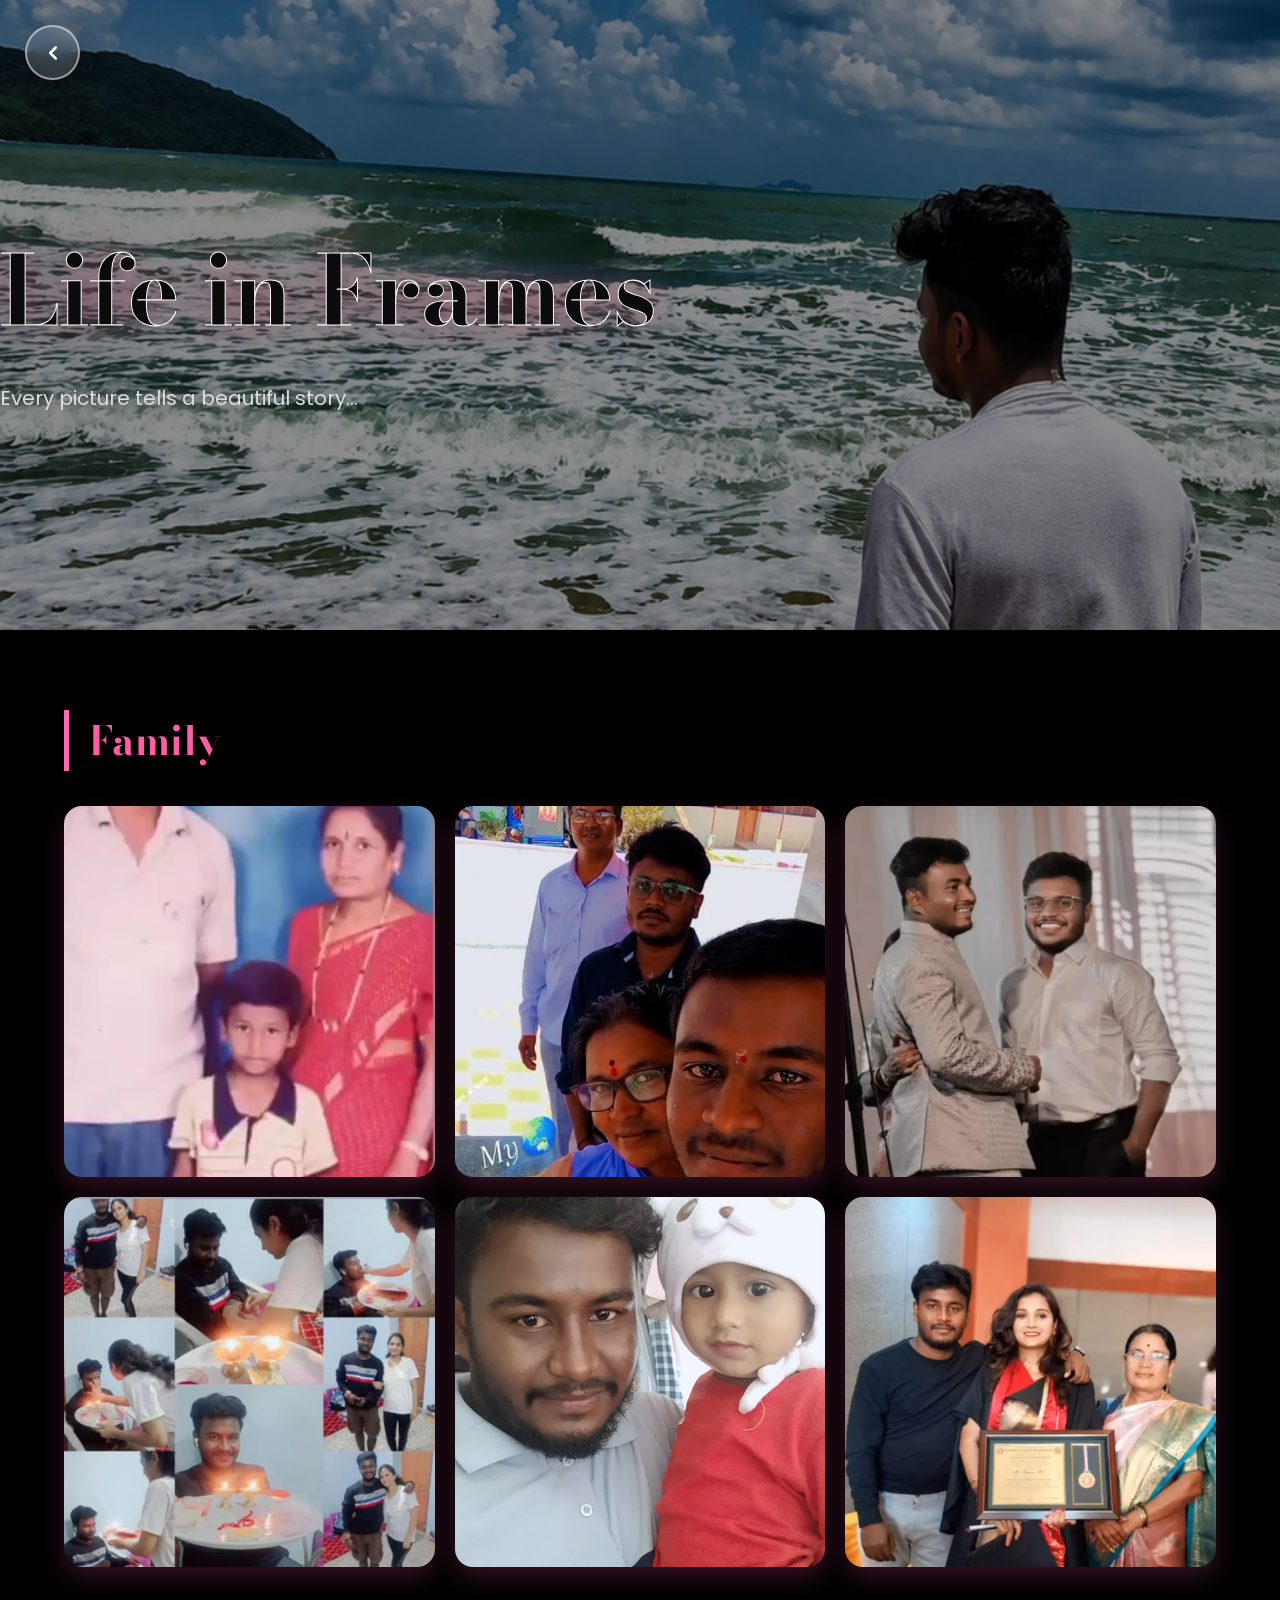
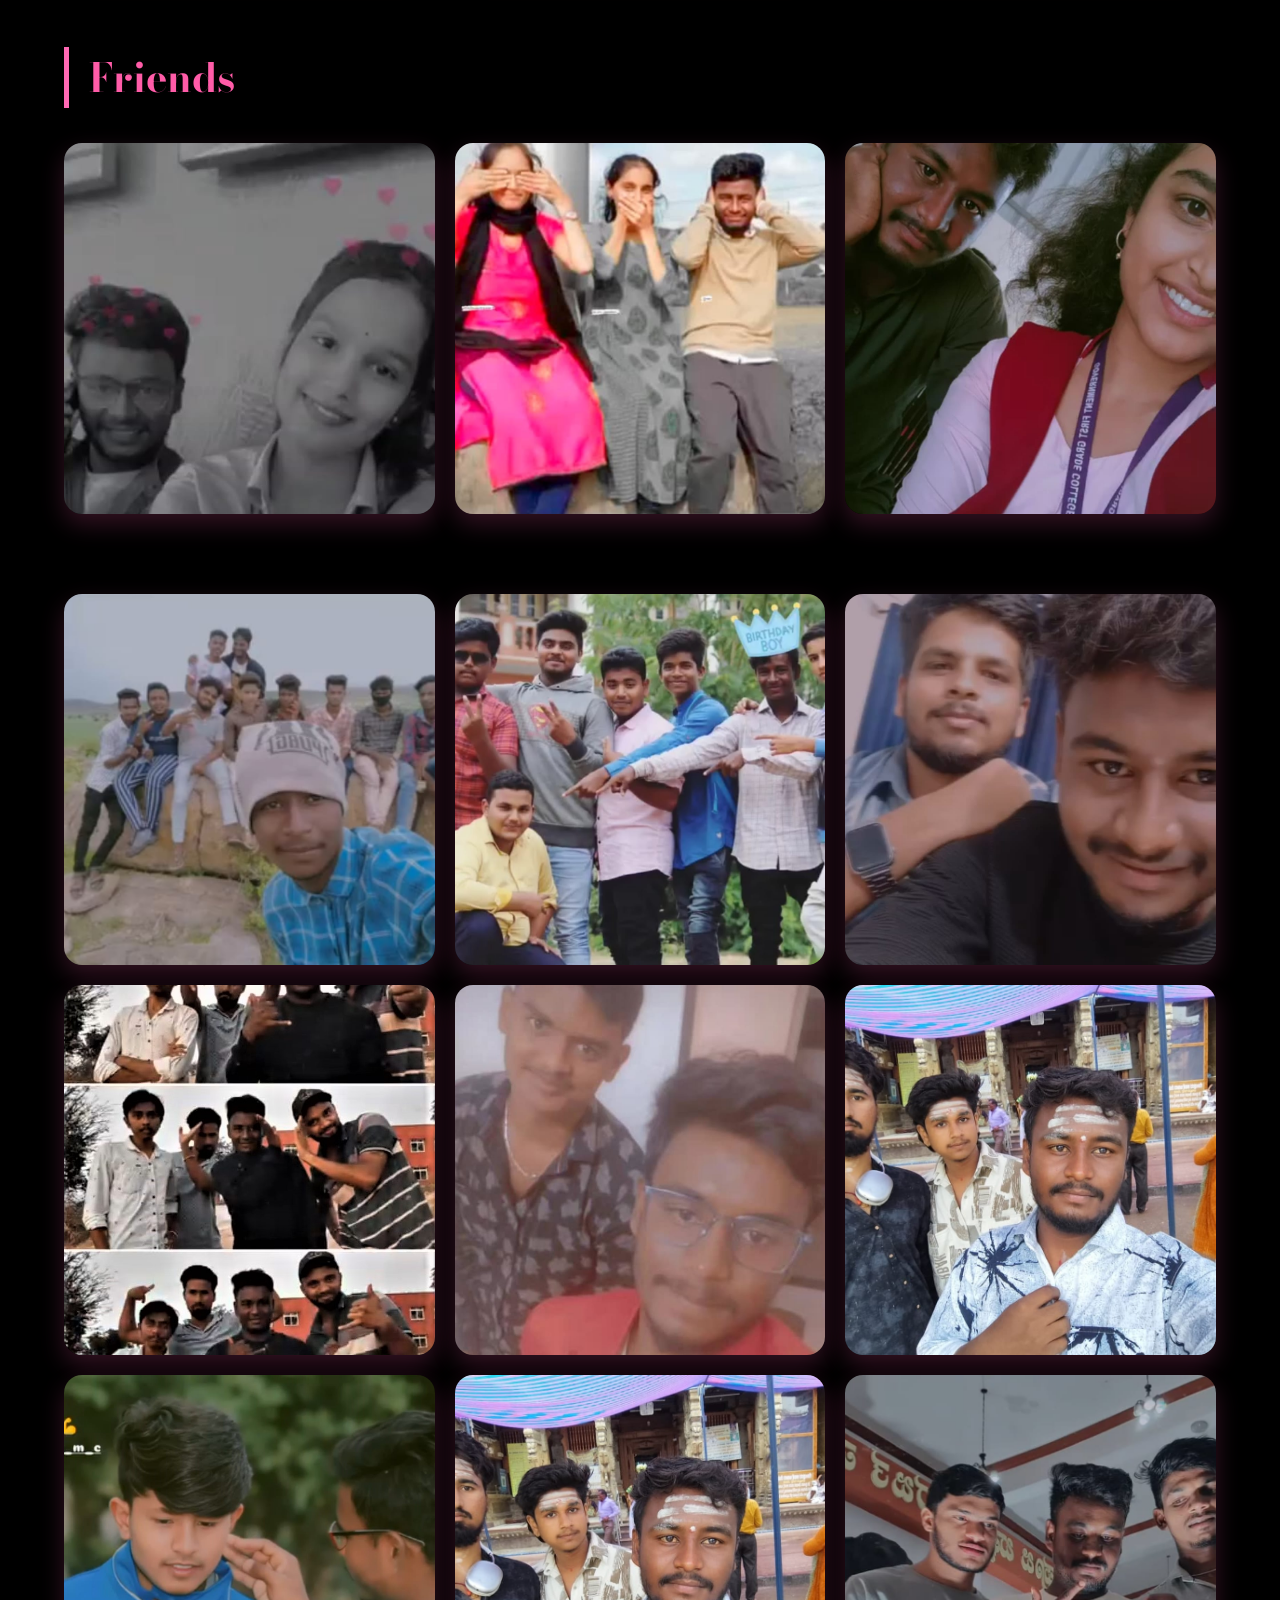
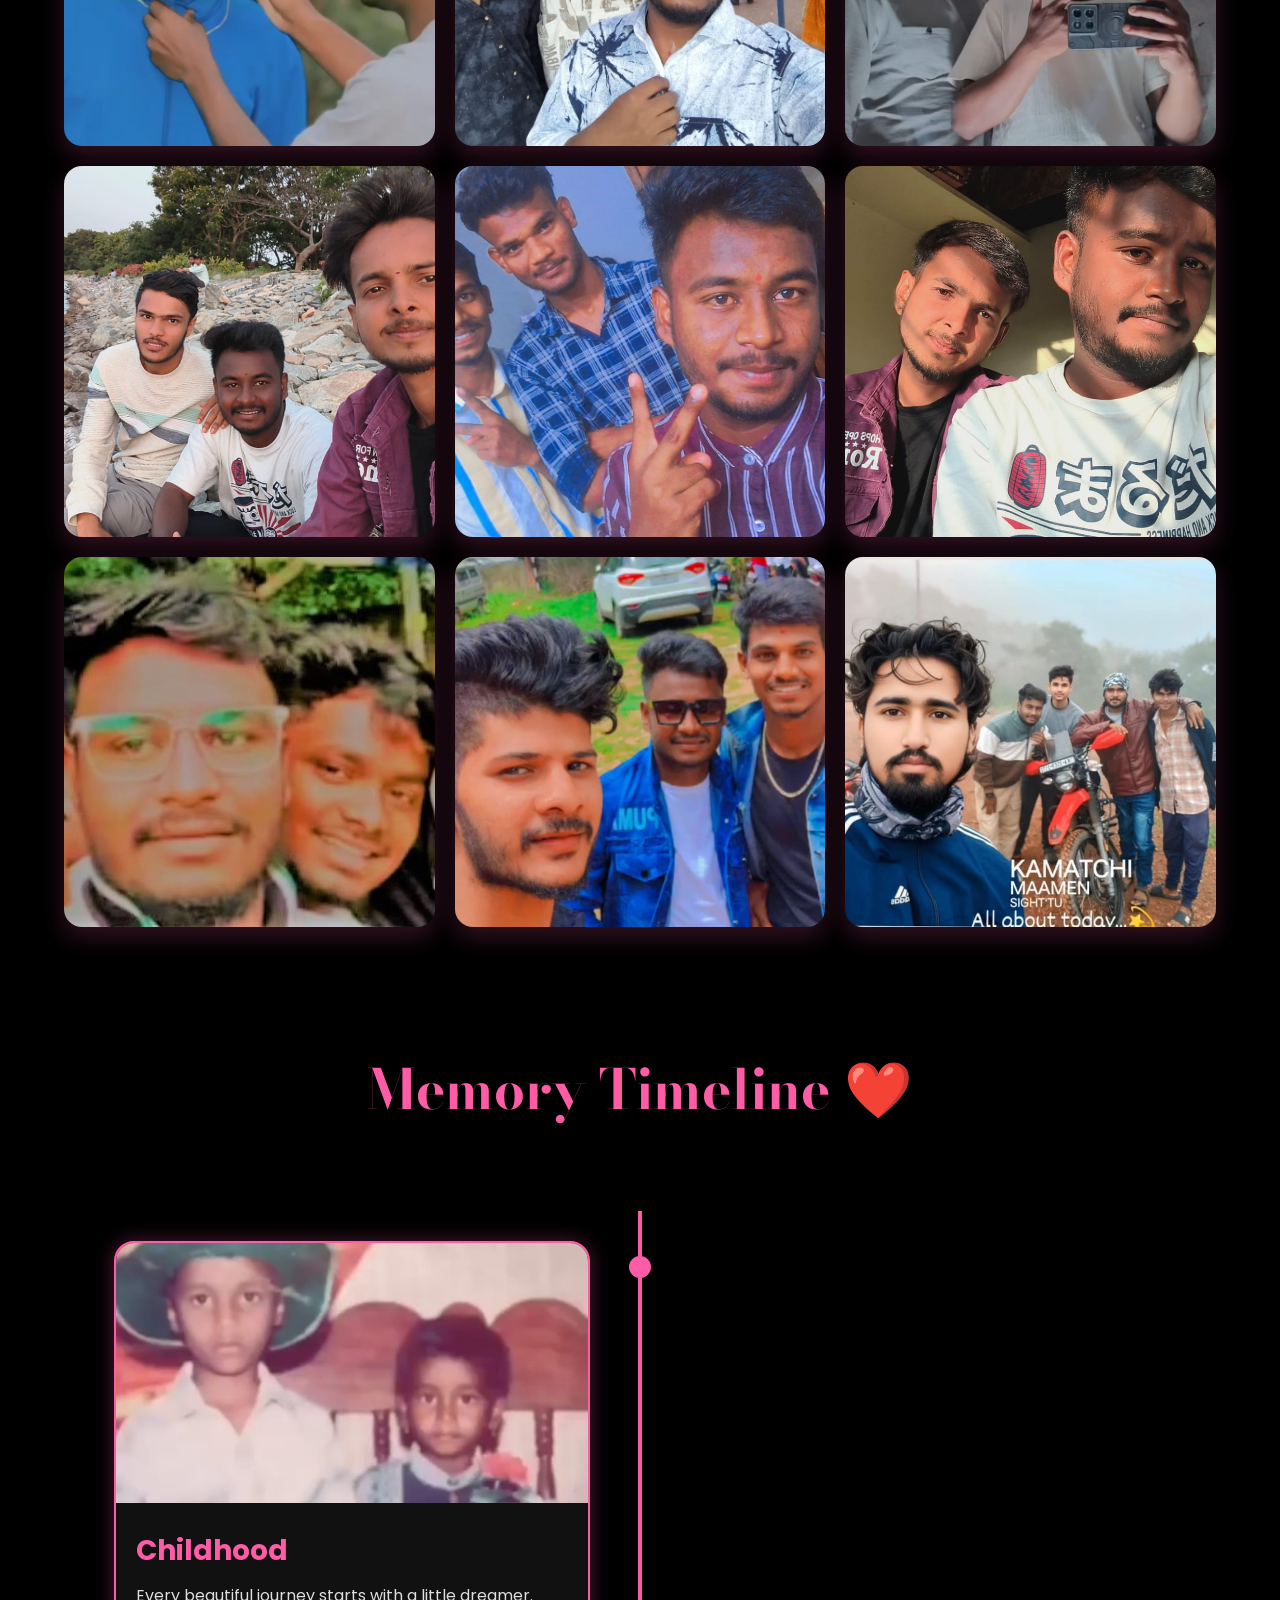
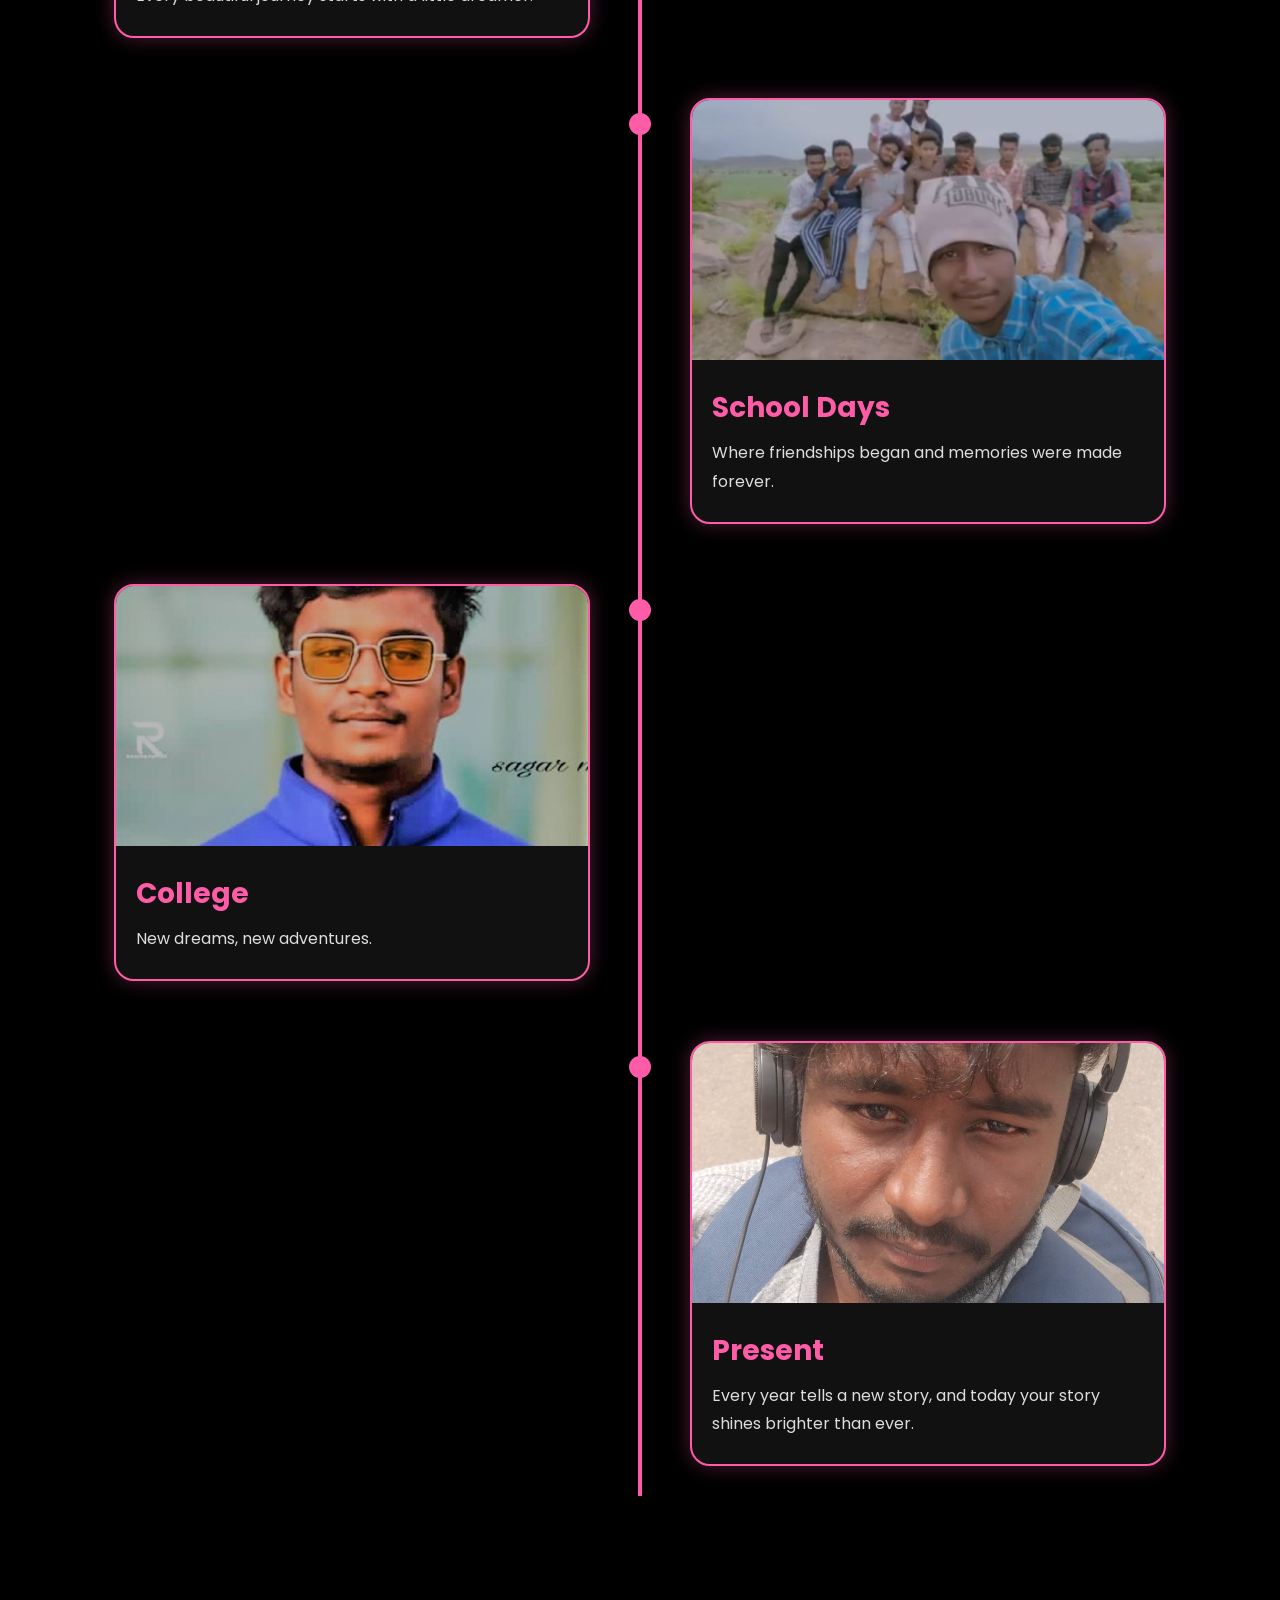
==== gallery.html @ 1fb97c7b "first" ====
<!DOCTYPE html>
<html lang="en">
<head>
    <meta charset="UTF-8">
    <meta name="viewport" content="width=device-width, initial-scale=1.0">
    <title>Gallery </title>

    <link rel="stylesheet" href="css/gallery.css">

    <link href="https://fonts.googleapis.com/css2?family=Bodoni+Moda:wght@700&family=Poppins:wght@300;400;500;600&display=swap" rel="stylesheet">
</head>
<body>

<!-- Hero -->
<a href="home.html" class="back-btn">
    <svg width="22" height="22" viewBox="0 0 24 24" fill="none">
        <path d="M15 18L9 12L15 6"
              stroke="white"
              stroke-width="2.8"
              stroke-linecap="round"
              stroke-linejoin="round"/>
    </svg>
</a><section class="hero">

    <h1>Life in Frames </h1>

    <p>
        Every picture tells a beautiful story...                                     
    </p>

</section>

<!-- ================= FAMILY ================= -->

<section class="gallery-section">

    <h2> Family</h2>

    <div class="gallery">
<img src="images/z15.jpeg" alt="">
        <img src="images/fam.jpeg" alt="">
        <img src="images/f1.jpeg" alt="">
        <img src="images/f3.jpeg" alt="">
        <img src="images/f4.jpeg" alt="">
        
        <img src="images/f2.jpeg" alt="">

    </div>

     <div id="eggLayer"></div>
</section>

<!-- ================= FRIENDS ================= -->

<section class="gallery-section">

    <h2> Friends</h2>

    <div class="gallery">

        <img src="images/z14.jpeg" alt="">
        <img src="images/z16.jpeg" alt="">
        <img src="images/z10.jpeg" alt="">

    </div>

     <div id="eggLayer"></div>
</section>

<!-- ================= BIRTHDAY ================= -->

<section class="gallery-section">

    <div class="gallery">

        <img src="images/z5.jpeg" alt="">
        <img src="images/z9.jpeg" alt="">
        <img src="images/z3.jpeg" alt="">
        <img src="images/s3.jpeg" alt="">
           <img src="images/z1.jpeg" alt="">
           <img src="images/s4.jpeg" alt="">
           <img src="images/z7.jpeg" alt="">
<img src="images/s4.jpeg" alt="">
        <img src="images/s2.jpeg" alt="">
        <img src="images/s1.jpeg" alt="">
        <img src="images/s5.jpeg" alt="">
        <img src="images/p4.jpeg" alt="">
        <img src="images/z20.jpeg" alt="">
        <img src="images/z11.jpeg" alt="">
        <img src="images/z2.jpeg" alt="">
    </div>

     <div id="eggLayer"></div>
</section>

<!-- ================= TIMELINE ================= -->

<section class="timeline-section">

    <h2>Memory Timeline ❤️</h2>

    <div class="timeline">

        <!-- 1 -->

        <div class="container left">

            <div class="content">

                <img src="images/z8.jpeg">

                <h3>Childhood</h3>

                <p>
                    Every beautiful journey starts with a little dreamer.
                </p>

            </div>

        </div>

        <!-- 2 -->

        <div class="container right">

            <div class="content">

                <img src="images/z5.jpeg">

                <h3>School Days</h3>

                <p>
                    Where friendships began and memories were made forever.
                </p>

            </div>

        </div>

        <!-- 3 -->

        <div class="container left">

            <div class="content">

                <img src="images/p6.jpeg">

                <h3>College</h3>

                <p>
                    New dreams, new adventures.
                </p>

            </div>

        </div>

        <!-- 4 -->

        <div class="container right">

            <div class="content">

                <img src="images/p9.jpeg">

                <h3>Present</h3>

                <p>
                   Every year tells a new story, and today your story shines brighter than ever.
                </p>

            </div>

        </div>

    </div>


</section>

<!-- Image Popup -->

<div class="popup">

    <span class="close">&times;</span>

    <img class="popup-img">

</div>

<script src="js/gallery.js"></script>

</body>
</html>
---- css/gallery.css ----
*{
    margin:0;
    padding:0;
    box-sizing:border-box;
}

html{
    scroll-behavior:smooth;
}

body{

    background:#000;
    color:#fff;
    font-family:'Poppins',sans-serif;
    overflow-x:hidden;
}

/* Hero */

.hero{
 background: linear-gradient(rgba(0,0,0,0.45), rgba(0,0,0,0.45)),
                url("../images/p111.png");
    background-size: cover;
    background-position: center;
    background-repeat: no-repeat;

    min-height:70vh;

    display:flex;

    flex-direction:column;

    justify-content:center;
align-items: flex-start;
    text-align:center;

    
}

.hero h1{

    font-family:'Bodoni Moda',serif;

    font-size:clamp(3rem,8vw,6rem);

    color:#0c0b0b;
-webkit-text-stroke: 1px white;
    text-shadow:
    
    0 0 35px #9c4c64;

    margin-bottom:20px;
}

.hero p{

    color:#ddd;

    font-size:20px;

    max-width:700px;
}

/* Sections */

.gallery-section{

    width:90%;

    max-width:1300px;

    margin:80px auto;
}

.gallery-section h2{

    font-size:40px;

    color:#ff5ca8;

    margin-bottom:35px;

    font-family:'Bodoni Moda',serif;

    border-left:5px solid hotpink;

    padding-left:20px;
}

/* Instagram Grid */

.gallery{

    display:grid;

    grid-template-columns:repeat(3,1fr);

    gap:20px;
}

.gallery img{

    width:100%;

    aspect-ratio:1/1;

    object-fit:cover;

    border-radius:18px;

    cursor:pointer;

    transition:.4s;

    box-shadow:
    0 10px 25px rgba(255,92,168,.2);
}

.gallery img:hover{

    transform:scale(1.05);

    box-shadow:
    0 15px 40px rgba(255,92,168,.5);
}

/* Fade Animation */

.gallery img{

    opacity:0;

    transform:translateY(50px);

    transition:1s;
}

.gallery img.show{

    opacity:1;

    transform:translateY(0);
}

/* ============================= */
/* TIMELINE */
/* ============================= */

.timeline-section{

    width:90%;

    max-width:1200px;

    margin:120px auto;
}

.timeline-section h2{

    text-align:center;

    color:#ff5ca8;

    font-family:'Bodoni Moda',serif;

    font-size:55px;

    margin-bottom:80px;
}

.timeline{

    position:relative;
}

.timeline::after{

    content:"";

    position:absolute;

    width:4px;

    background:#ff5ca8;

    top:0;

    bottom:0;

    left:50%;

    transform:translateX(-50%);
}

.container{

    position:relative;

    width:50%;

    padding:30px 50px;
}

.left{

    left:0;
}

.right{

    left:50%;
}

.content{

    background:#111;

    border:2px solid #ff5ca8;

    border-radius:20px;

    overflow:hidden;

    box-shadow:0 0 20px rgba(255,92,168,.3);

    transition:.4s;
}

.content:hover{

    transform:translateY(-8px);
}

.content img{

    width:100%;

    height:260px;

    object-fit:cover;
}

.content h3{

    color:#ff5ca8;

    padding:20px 20px 10px;

    font-size:28px;
}

.content p{

    color:#ddd;

    padding:0 20px 25px;

    line-height:1.8;
}

/* Timeline Circle */

.container::after{

    content:"";

    position:absolute;

    width:22px;

    height:22px;

    border-radius:50%;

    background:#ff5ca8;

    top:45px;

    z-index:10;
}

.left::after{

    right:-11px;
}

.right::after{

    left:-11px;
}

/* ============================= */
/* POPUP */
/* ============================= */

.popup{

    position:fixed;

    inset:0;

    background:rgba(0,0,0,.9);

    display:none;

    justify-content:center;

    align-items:center;

    z-index:9999;
}

.popup img{

    max-width:90%;

    max-height:90%;

    border-radius:20px;
}

.close{

    position:absolute;

    top:25px;

    right:35px;

    font-size:45px;

    color:white;

    cursor:pointer;
}

/* ============================= */
/* MOBILE */
/* ============================= */

@media(max-width:900px){

.gallery{

    grid-template-columns:repeat(2,1fr);
}

.timeline::after{

    left:25px;
}

.container{

    width:100%;

    left:0;

    padding-left:70px;

    padding-right:20px;

    margin-bottom:50px;
}

.left::after,
.right::after{

    left:14px;
}

.timeline-section h2{

    font-size:42px;
}

.content h3{

    font-size:24px;
}

}

@media(max-width:600px){

.hero h1{

    font-size:50px;
}

.hero p{

    font-size:16px;
}

.gallery{

    grid-template-columns:1fr;
}

.gallery-section h2{

    font-size:32px;
}

.timeline-section h2{

    font-size:34px;
}

.content img{

    height:220px;
}

.content h3{

    font-size:22px;
}

.content p{

    font-size:15px;
}

}

#eggLayer{
    position:absolute;
    inset:0;
    pointer-events:none;
}

.egg-card{
    position:absolute;
    text-align:center;
    pointer-events:auto;
    transition:opacity .5s;
}

.egg{
    width:120px;
    cursor:pointer;
}

.break-text{
    color:white;
    font-weight:bold;
    margin-top:8px;
    text-shadow:2px 2px 5px black;
}

.message{
    display:none;
    width:180px;
    margin-top:10px;
    padding:12px;
   
    color:#f6f3f5;
    border-radius:15px;
    font-weight:bold;
    text-align:center;
}

.shake{
    animation:shake .5s infinite;
}

@keyframes shake{
    0%{transform:rotate(0deg);}
    25%{transform:rotate(8deg);}
    50%{transform:rotate(-8deg);}
    75%{transform:rotate(8deg);}
    100%{transform:rotate(0deg);}
}

#eggLayer{
    position:fixed;
    top:0;
    left:0;
    width:100%;
    height:100%;
    pointer-events:none;
    z-index:9999;
}

.egg-card{
    position:absolute;
    pointer-events:auto;
}

.back-btn{
    position: fixed;
    top: 25px;
    left: 25px;

    width: 55px;
    height: 55px;

    display: flex;
    justify-content: center;
    align-items: center;

    background: rgba(255,255,255,0.15);
    backdrop-filter: blur(12px);

    color: white;
    font-size: 30px;
    font-weight: bold;
    text-decoration: none;

    border: 2px solid rgba(255,255,255,0.5);
    border-radius: 50%;

    box-shadow: 0 8px 20px rgba(0,0,0,0.3);

    transition: all .3s ease;

    z-index: 9999;
}

.back-btn:hover{
    background: #070506;
    border-color: #f1ecec;
    transform: scale(1.15);
}

.back-btn:active{
    transform: scale(0.95);
}

/* ---------- Global Responsive ---------- */

*{
    box-sizing:border-box;
}

html{
    overflow-x:hidden;
}

body{
    overflow-x:hidden;
}

img,
video{
    max-width:100%;
    height:auto;
}

button{
    cursor:pointer;
}

@media (max-width:768px){

    body{
        overflow-x:hidden;
    }

    h1{
        font-size:34px;
    }

    h2{
        font-size:28px;
    }

    h3{
        font-size:22px;
    }

    p{
        font-size:16px;
        line-height:1.8;
    }

    button{
        width:90%;
        max-width:300px;
        padding:14px;
    }

}
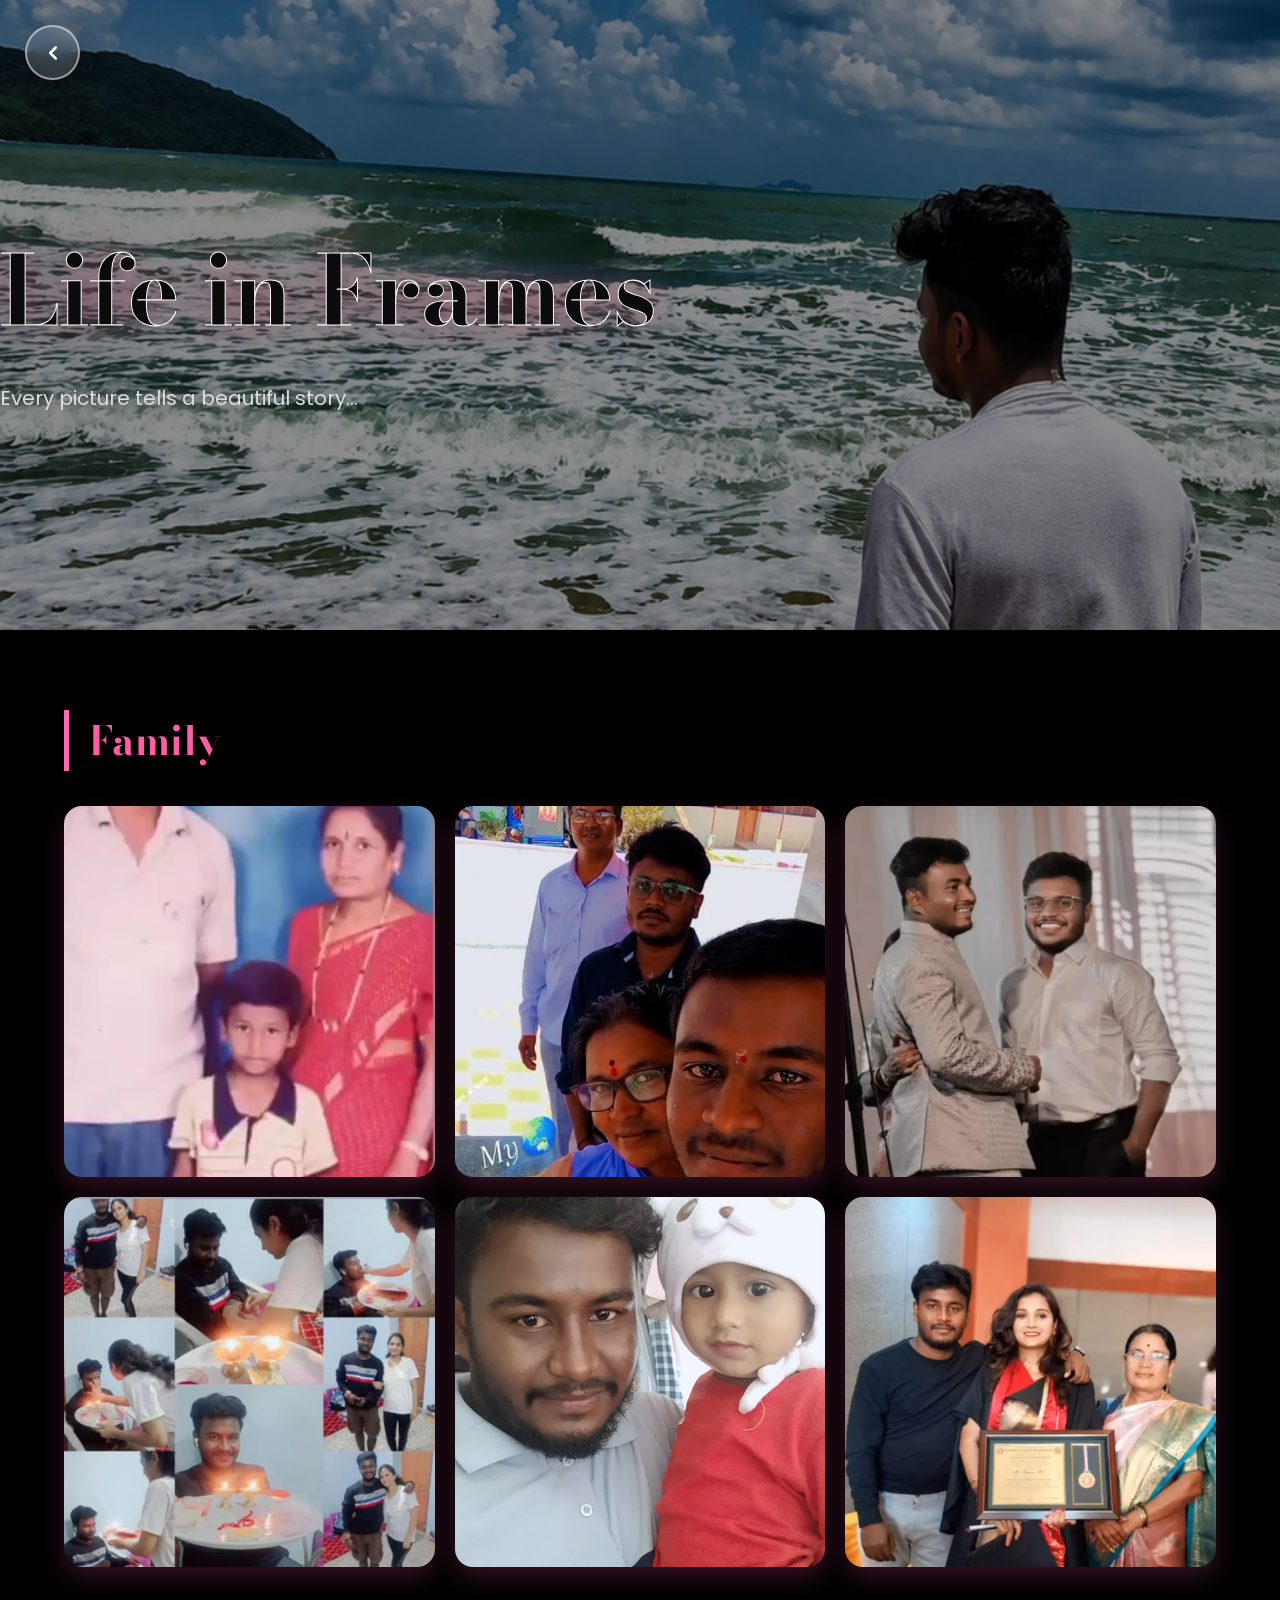
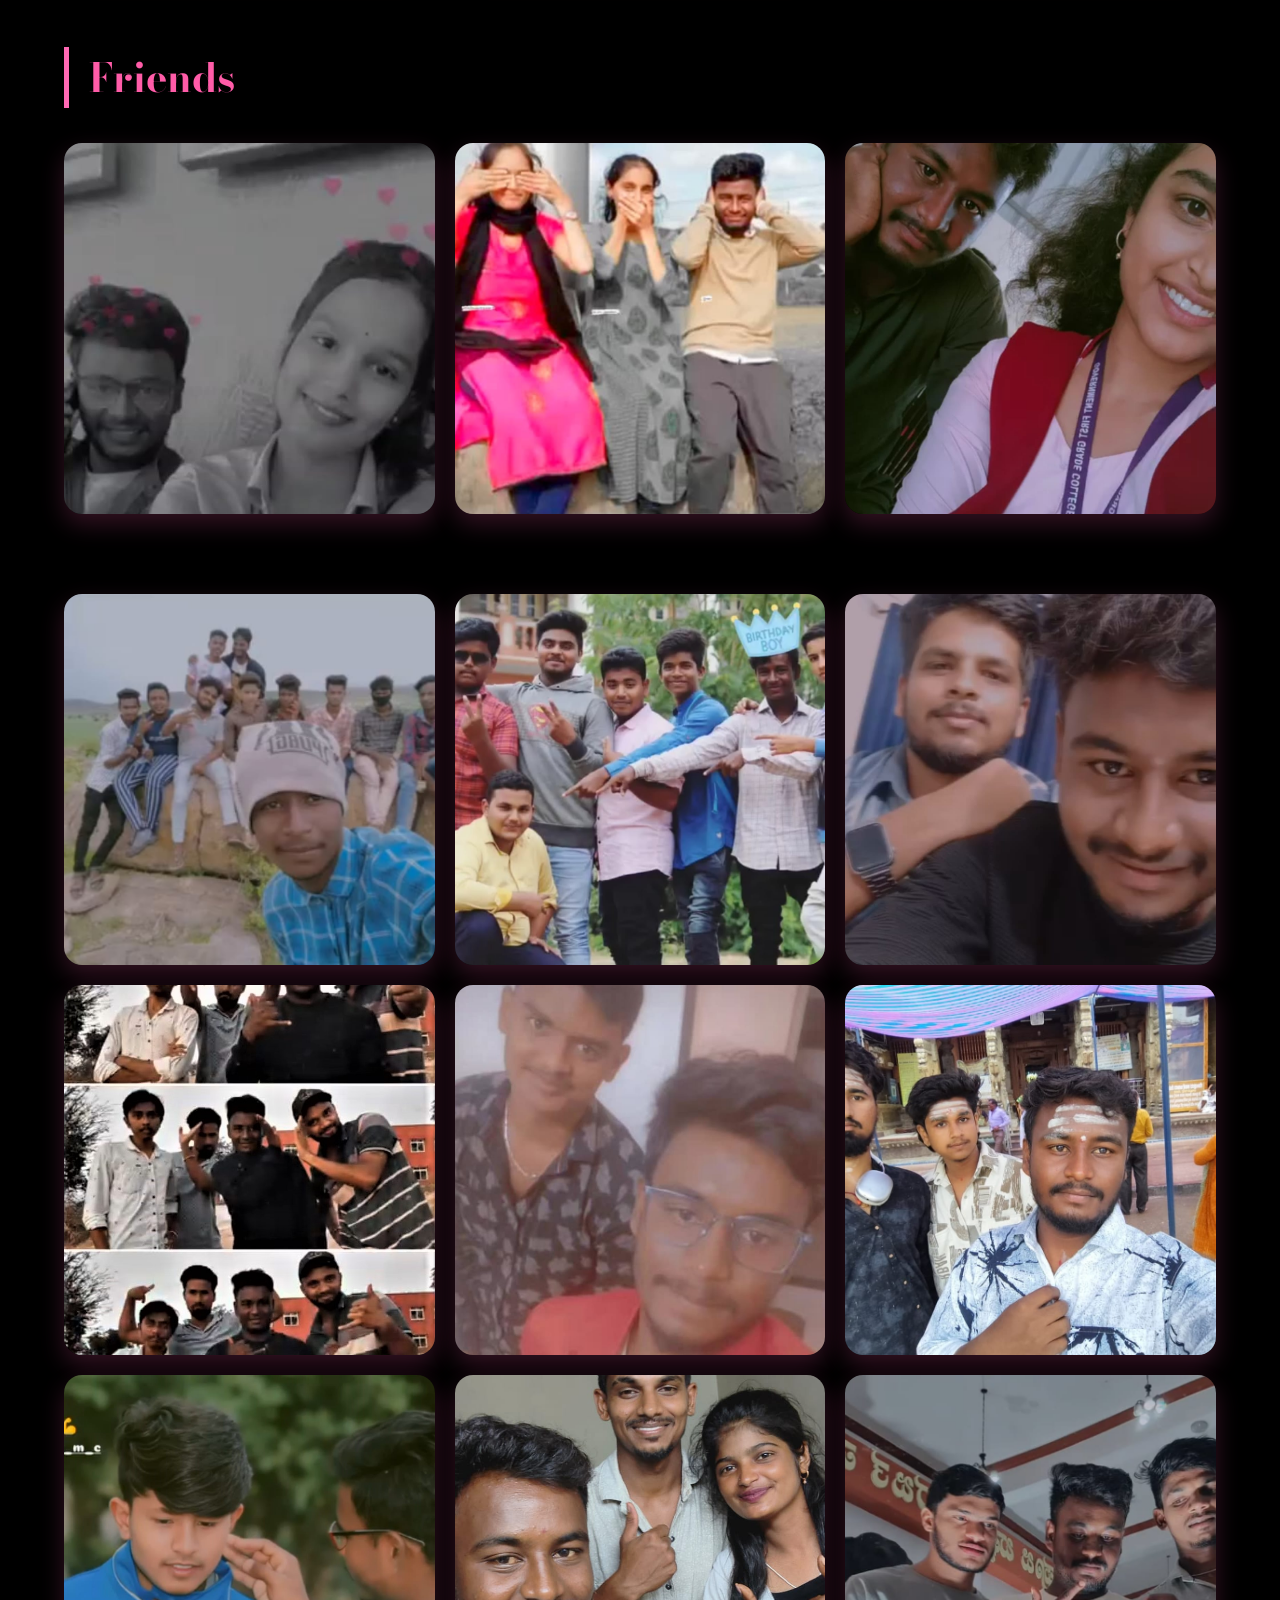
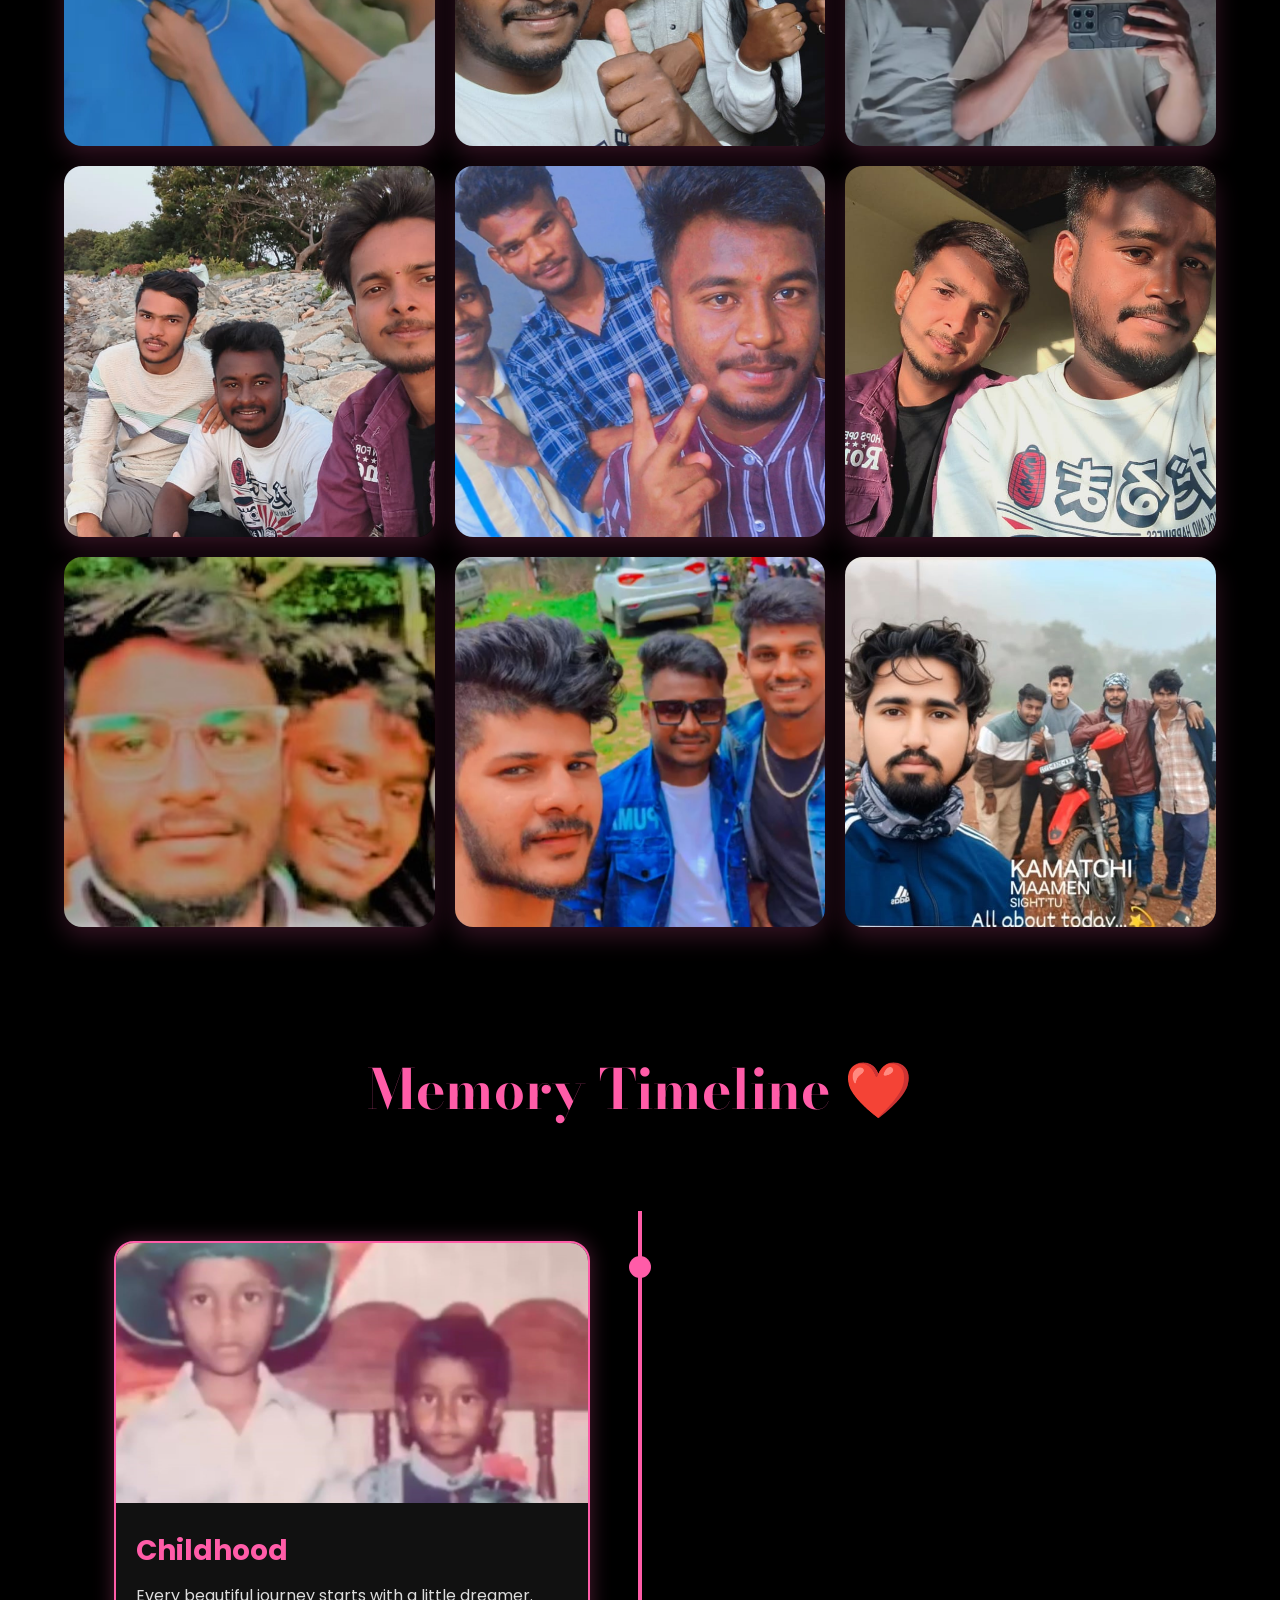
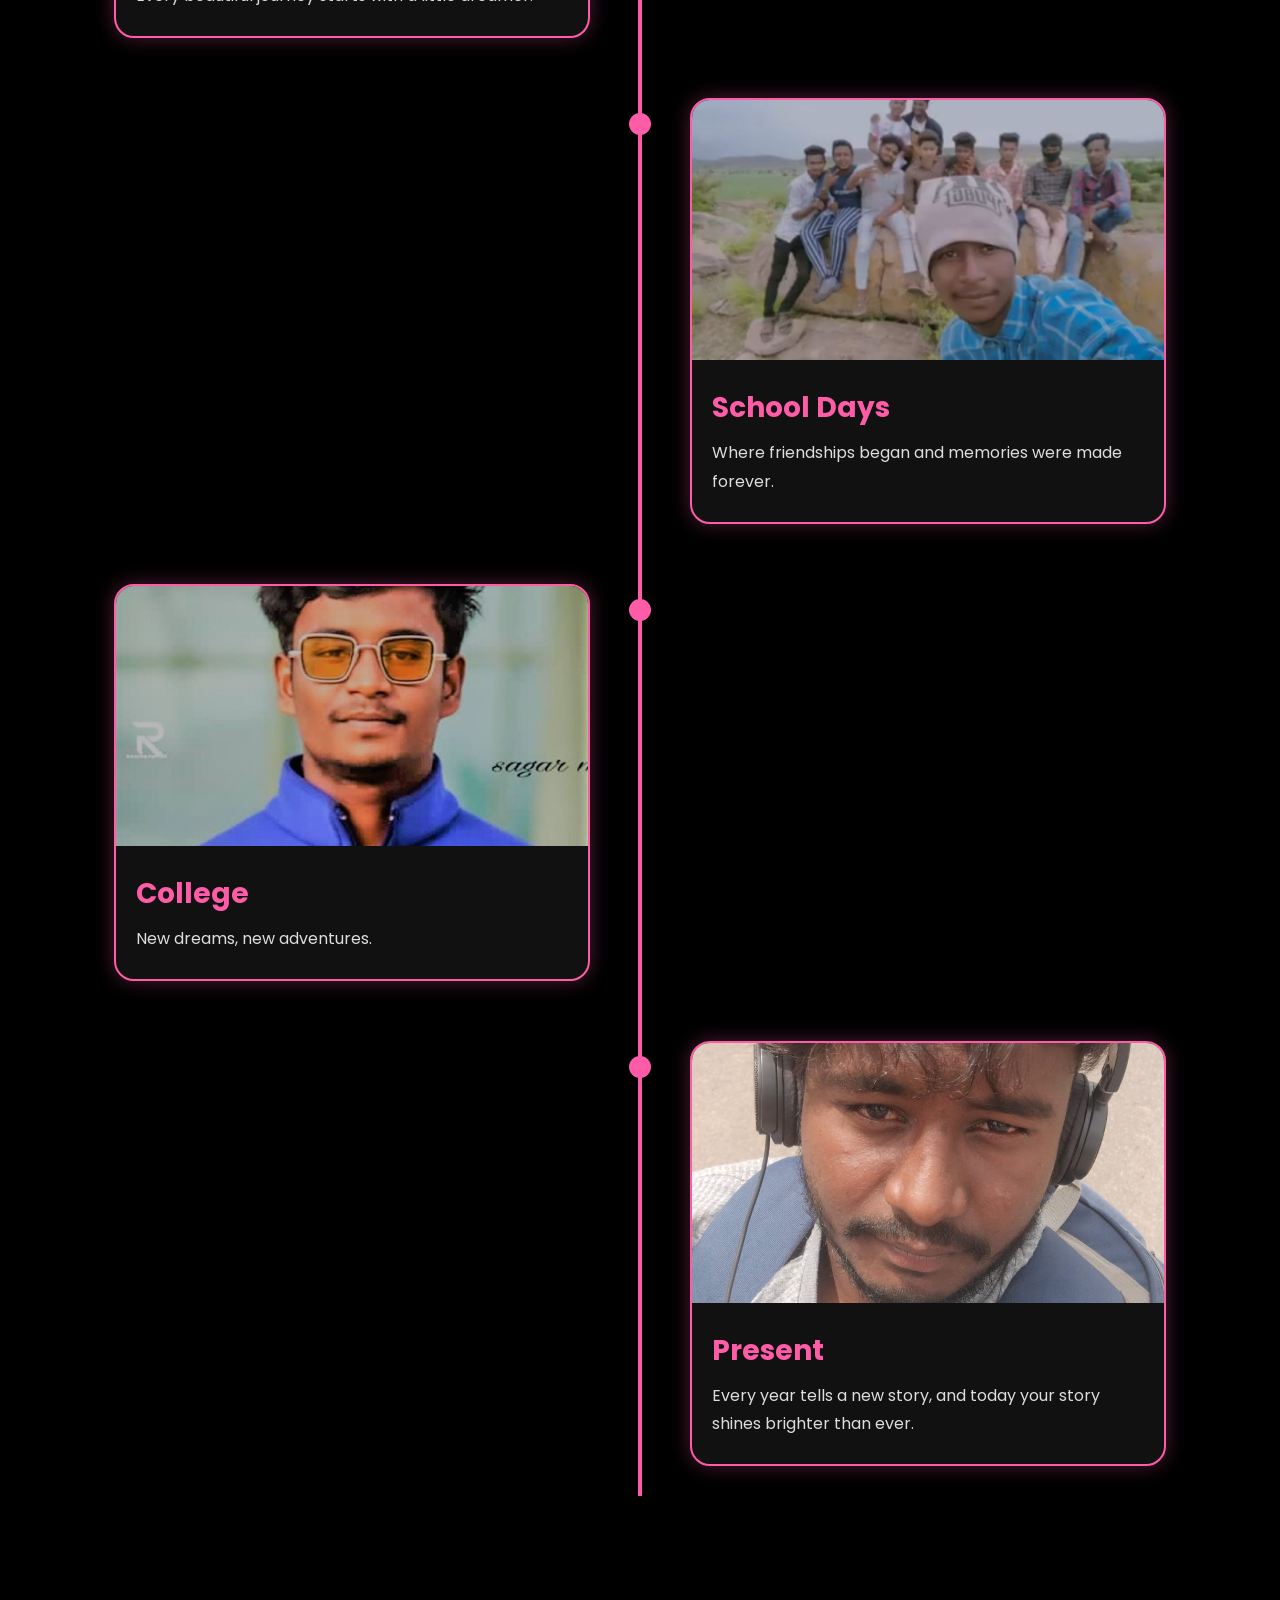
==== commit 39fd4f51: "third commit" ====
--- a/gallery.html
+++ b/gallery.html
@@ -80,7 +80,7 @@
            <img src="images/z1.jpeg" alt="">
            <img src="images/s4.jpeg" alt="">
            <img src="images/z7.jpeg" alt="">
-<img src="images/s4.jpeg" alt="">
+<img src="images/z30.jpeg" alt="">
         <img src="images/s2.jpeg" alt="">
         <img src="images/s1.jpeg" alt="">
         <img src="images/s5.jpeg" alt="">
